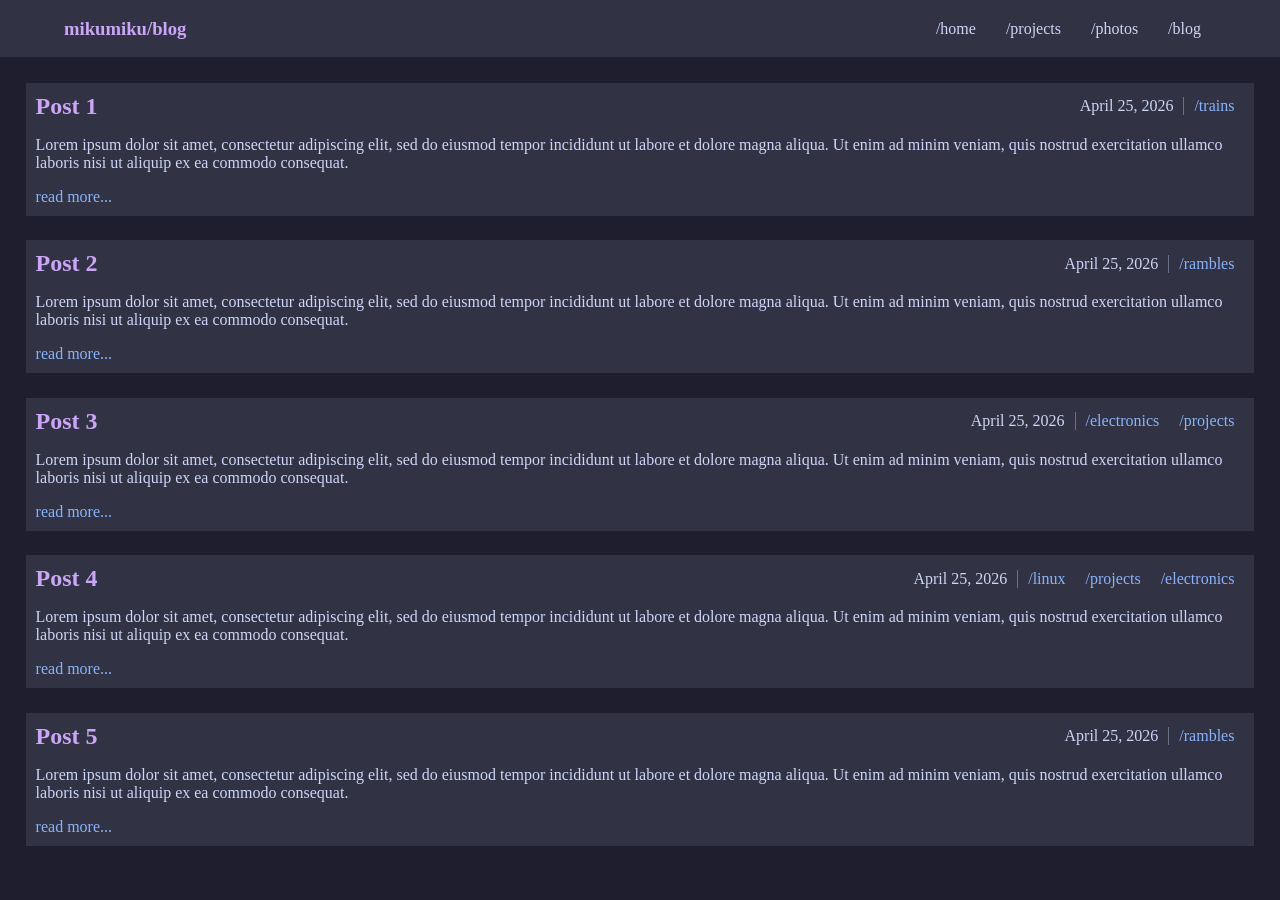
==== blog/index.html @ d57f412f "refactor: improved site structure" ====
<!DOCTYPE HTML>
<html lang="en">
    <head>
        <meta charset="UTF-8">
        <meta name="viewport" content="width=device-width, initial-scale=1">
        <title>fucking shit site</title>
        <link href="/css/index.css" rel="stylesheet">
        <link href="/css/header.css" rel="stylesheet">
        <link href="/css/blog.css" rel="stylesheet">
    </head>
    <body>
        <header>
            <h1 class="heading">mikumiku/blog</h1>
            <nav>
                <a href="/index.html">/home</a>
                <a href="https://github.com/mvx-dev">/projects</a>
                <a href="/photos.html">/photos</a>
                <a href="/blog.html" class="last">/blog</a>
            </nav>
        </header>
        <div class="post-list">
            <article>
                <div class="post-meta">
                    <a href="/blog/posts/post1.html" class="title"><h2>Post 1</h2></a>
                    <p class="timestamp">April 25, 2026</p>
                    <a href="/blog/tag/linux.html" class="tag">/trains</a>
                </div>
                <p>Lorem ipsum dolor sit amet, consectetur adipiscing elit, sed do eiusmod tempor incididunt ut labore et dolore magna aliqua. Ut enim ad minim veniam, quis nostrud exercitation ullamco laboris nisi ut aliquip ex ea commodo consequat.</p>
                <a href="/blog/posts/post1.html">read more...</a>
            </article>

            <article>
                <div class="post-meta">
                    <a href="post1.html" class="title"><h2>Post 2</h2></a>
                    <p class="timestamp">April 25, 2026</p>
                    <a href="blog/linux.html" class="tag">/rambles</a>
                </div>
                <p>Lorem ipsum dolor sit amet, consectetur adipiscing elit, sed do eiusmod tempor incididunt ut labore et dolore magna aliqua. Ut enim ad minim veniam, quis nostrud exercitation ullamco laboris nisi ut aliquip ex ea commodo consequat.</p>
                <a href="post1.html">read more...</a>
            </article>

            <article>
                <div class="post-meta">
                    <a href="post1.html" class="title"><h2>Post 3</h2></a>
                    <p class="timestamp">April 25, 2026</p>
                    <a href="blog/linux.html" class="tag">/electronics</a>
                    <a href="blog/projects.html" class="tag">/projects</a>
                </div>
                <p>Lorem ipsum dolor sit amet, consectetur adipiscing elit, sed do eiusmod tempor incididunt ut labore et dolore magna aliqua. Ut enim ad minim veniam, quis nostrud exercitation ullamco laboris nisi ut aliquip ex ea commodo consequat.</p>
                <a href="post1.html">read more...</a>
            </article>

            <article>
                <div class="post-meta">
                    <a href="post1.html" class="title"><h2>Post 4</h2></a>
                    <p class="timestamp">April 25, 2026</p>
                    <a href="blog/linux.html" class="tag">/linux</a>
                    <a href="blog/projects.html" class="tag">/projects</a>
                    <a href="blog/linux.html" class="tag">/electronics</a>
                </div>
                <p>Lorem ipsum dolor sit amet, consectetur adipiscing elit, sed do eiusmod tempor incididunt ut labore et dolore magna aliqua. Ut enim ad minim veniam, quis nostrud exercitation ullamco laboris nisi ut aliquip ex ea commodo consequat.</p>
                <a href="post1.html">read more...</a>
            </article>

            <article>
                <div class="post-meta">
                    <a href="post1.html" class="title"><h2>Post 5</h2></a>
                    <p class="timestamp">April 25, 2026</p>
                    <a href="blog/linux.html" class="tag">/rambles</a>
                </div>
                <p>Lorem ipsum dolor sit amet, consectetur adipiscing elit, sed do eiusmod tempor incididunt ut labore et dolore magna aliqua. Ut enim ad minim veniam, quis nostrud exercitation ullamco laboris nisi ut aliquip ex ea commodo consequat.</p>
                <a href="post1.html">read more...</a>
            </article>
        </div>  
    </body>
</html
---- css/index.css ----
body {
    background-color: #1e1e2e;
    color: #cba6f7;
    margin: 0px;
    min-height: 100vh;
}

h1 {
    font-size: 32pt;
}
---- css/header.css ----
header {
    background-color: #313244;
    font-size: 12pt;
    display: flex;
    align-items: center;
    padding: 5px 5%;
    margin: 0px;
    border: 0px;
    height: auto;
}

header h1 {
    font-size: 14pt;
    margin-right: auto;
}

nav {
    display: flex;
    align-items: center;
}

nav a {
    color: #cdd6f7;
    text-decoration: none;
    display: inline-block;
    padding: 0px 15px;
}

nav a.sep {
    border-right: 1px solid #6c7086;
}

nav a:hover {
    color: #cba6f7;
}

.dropdown {
    position: relative;
    display: inline-block;
}

.dropdown-content {
    display: none;
    position: absolute;
    top: 100%;
    flex-direction: column;
    background: #313244;
    min-width: 100px;
    box-shadow: 0 8px 16px rgba(0,0,0,0.2);
    z-index: 1000;
    padding: 10px;
    gap: 10px;
}

.dropdown-content a {
    display: block;
}

.dropdown:hover .dropdown-content {
    display: flex;
}
---- css/blog.css ----
.post-list {
    background-color: #1e1e2e;
    border: 10px;
    padding: 2%;
}

.post-list a {
    text-decoration: none;
}

.post-list article {
    padding: 10px;
    background-color: #313244;
    margin-bottom: 2%;
    position: relative;
    color: #cdd6f7;
}

.post-list a {
    color: #89b4fa;
}

.post-meta {
    display: flex;
    align-items: center;
    color: #cdd6f7;
    width: 100%;
}

.post-meta a.title {
    margin-right: auto;
}

.post-meta a.title h2 {
    color: #cba6f7;
    margin: 0;
    display: inline-block;
}

.post-meta p.timestamp {
    padding: 0px 10px;
    border-right: 1px solid #6c7086;
    margin: 0px;
}

.post-meta a.tag {
    color: #89b4fa;
    padding: 0 10px;
}
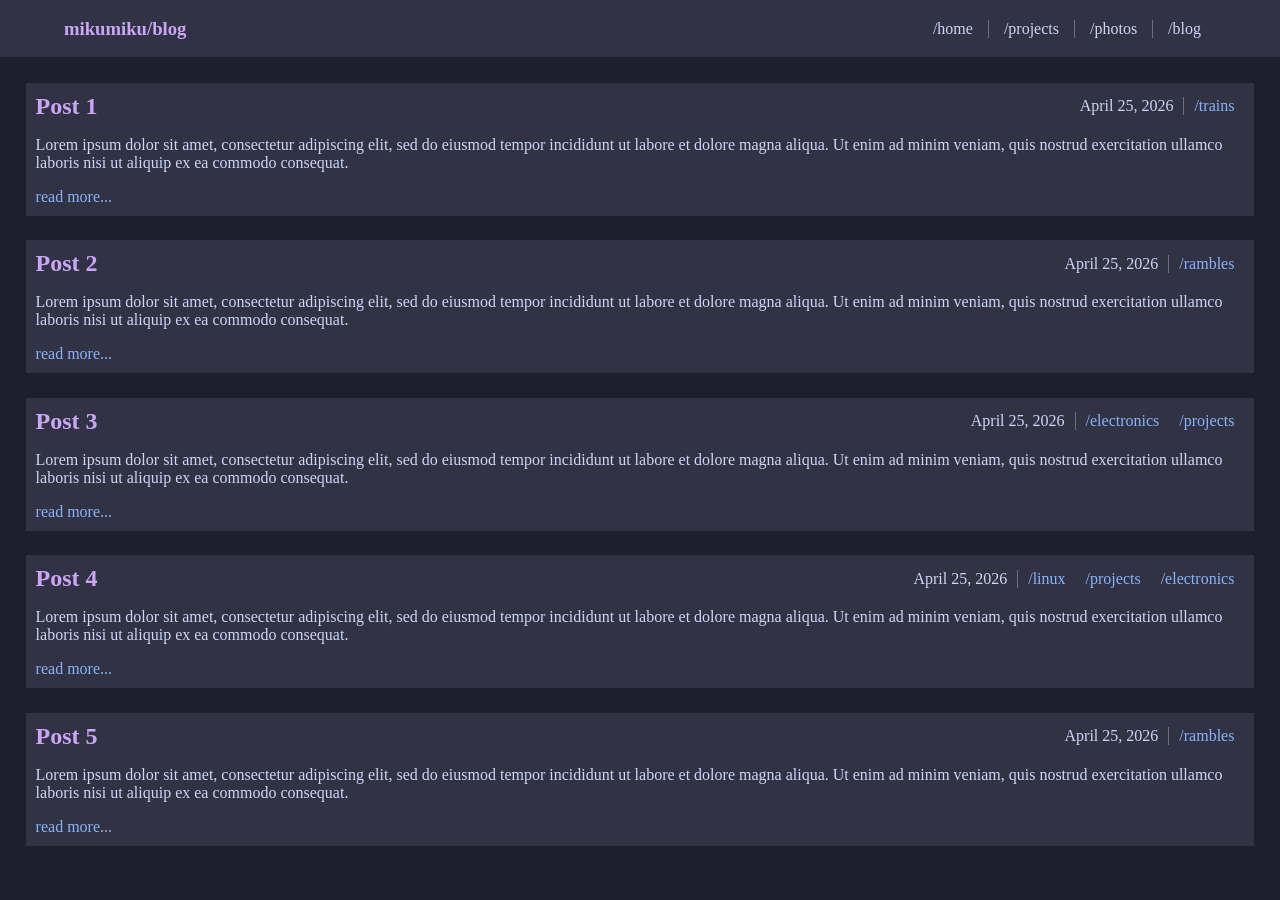
==== commit 03001764: "refactor: separated nav bar into separate file" ====
--- a/blog/index.html
+++ b/blog/index.html
@@ -1,76 +1,97 @@
-<!DOCTYPE HTML>
+<!DOCTYPE html>
 <html lang="en">
-    <head>
-        <meta charset="UTF-8">
-        <meta name="viewport" content="width=device-width, initial-scale=1">
-        <title>fucking shit site</title>
-        <link href="/css/index.css" rel="stylesheet">
-        <link href="/css/header.css" rel="stylesheet">
-        <link href="/css/blog.css" rel="stylesheet">
-    </head>
-    <body>
-        <header>
-            <h1 class="heading">mikumiku/blog</h1>
-            <nav>
-                <a href="/index.html">/home</a>
-                <a href="https://github.com/mvx-dev">/projects</a>
-                <a href="/photos.html">/photos</a>
-                <a href="/blog.html" class="last">/blog</a>
-            </nav>
-        </header>
-        <div class="post-list">
-            <article>
-                <div class="post-meta">
-                    <a href="/blog/posts/post1.html" class="title"><h2>Post 1</h2></a>
-                    <p class="timestamp">April 25, 2026</p>
-                    <a href="/blog/tag/linux.html" class="tag">/trains</a>
-                </div>
-                <p>Lorem ipsum dolor sit amet, consectetur adipiscing elit, sed do eiusmod tempor incididunt ut labore et dolore magna aliqua. Ut enim ad minim veniam, quis nostrud exercitation ullamco laboris nisi ut aliquip ex ea commodo consequat.</p>
-                <a href="/blog/posts/post1.html">read more...</a>
-            </article>
+  <head>
+    <meta charset="UTF-8" />
+    <meta name="viewport" content="width=device-width, initial-scale=1" />
+    <title>fucking shit site</title>
+    <link href="/css/index.css" rel="stylesheet" />
+    <link href="/css/header.css" rel="stylesheet" />
+    <link href="/css/blog.css" rel="stylesheet" />
+    <script src="/header.js"></script>
+  </head>
+  <body>
+    <header>
+      <h1 class="heading">mikumiku/blog</h1>
+      <div id="nav-slot"></div>
+    </header>
+    <div class="post-list">
+      <article>
+        <div class="post-meta">
+          <a href="/blog/posts/post1.html" class="title"><h2>Post 1</h2></a>
+          <p class="timestamp">April 25, 2026</p>
+          <a href="/blog/tag/linux.html" class="tag">/trains</a>
+        </div>
+        <p>
+          Lorem ipsum dolor sit amet, consectetur adipiscing elit, sed do
+          eiusmod tempor incididunt ut labore et dolore magna aliqua. Ut enim ad
+          minim veniam, quis nostrud exercitation ullamco laboris nisi ut
+          aliquip ex ea commodo consequat.
+        </p>
+        <a href="/blog/posts/post1.html">read more...</a>
+      </article>
 
-            <article>
-                <div class="post-meta">
-                    <a href="post1.html" class="title"><h2>Post 2</h2></a>
-                    <p class="timestamp">April 25, 2026</p>
-                    <a href="blog/linux.html" class="tag">/rambles</a>
-                </div>
-                <p>Lorem ipsum dolor sit amet, consectetur adipiscing elit, sed do eiusmod tempor incididunt ut labore et dolore magna aliqua. Ut enim ad minim veniam, quis nostrud exercitation ullamco laboris nisi ut aliquip ex ea commodo consequat.</p>
-                <a href="post1.html">read more...</a>
-            </article>
+      <article>
+        <div class="post-meta">
+          <a href="post1.html" class="title"><h2>Post 2</h2></a>
+          <p class="timestamp">April 25, 2026</p>
+          <a href="blog/linux.html" class="tag">/rambles</a>
+        </div>
+        <p>
+          Lorem ipsum dolor sit amet, consectetur adipiscing elit, sed do
+          eiusmod tempor incididunt ut labore et dolore magna aliqua. Ut enim ad
+          minim veniam, quis nostrud exercitation ullamco laboris nisi ut
+          aliquip ex ea commodo consequat.
+        </p>
+        <a href="post1.html">read more...</a>
+      </article>
 
-            <article>
-                <div class="post-meta">
-                    <a href="post1.html" class="title"><h2>Post 3</h2></a>
-                    <p class="timestamp">April 25, 2026</p>
-                    <a href="blog/linux.html" class="tag">/electronics</a>
-                    <a href="blog/projects.html" class="tag">/projects</a>
-                </div>
-                <p>Lorem ipsum dolor sit amet, consectetur adipiscing elit, sed do eiusmod tempor incididunt ut labore et dolore magna aliqua. Ut enim ad minim veniam, quis nostrud exercitation ullamco laboris nisi ut aliquip ex ea commodo consequat.</p>
-                <a href="post1.html">read more...</a>
-            </article>
+      <article>
+        <div class="post-meta">
+          <a href="post1.html" class="title"><h2>Post 3</h2></a>
+          <p class="timestamp">April 25, 2026</p>
+          <a href="blog/linux.html" class="tag">/electronics</a>
+          <a href="blog/projects.html" class="tag">/projects</a>
+        </div>
+        <p>
+          Lorem ipsum dolor sit amet, consectetur adipiscing elit, sed do
+          eiusmod tempor incididunt ut labore et dolore magna aliqua. Ut enim ad
+          minim veniam, quis nostrud exercitation ullamco laboris nisi ut
+          aliquip ex ea commodo consequat.
+        </p>
+        <a href="post1.html">read more...</a>
+      </article>
 
-            <article>
-                <div class="post-meta">
-                    <a href="post1.html" class="title"><h2>Post 4</h2></a>
-                    <p class="timestamp">April 25, 2026</p>
-                    <a href="blog/linux.html" class="tag">/linux</a>
-                    <a href="blog/projects.html" class="tag">/projects</a>
-                    <a href="blog/linux.html" class="tag">/electronics</a>
-                </div>
-                <p>Lorem ipsum dolor sit amet, consectetur adipiscing elit, sed do eiusmod tempor incididunt ut labore et dolore magna aliqua. Ut enim ad minim veniam, quis nostrud exercitation ullamco laboris nisi ut aliquip ex ea commodo consequat.</p>
-                <a href="post1.html">read more...</a>
-            </article>
+      <article>
+        <div class="post-meta">
+          <a href="post1.html" class="title"><h2>Post 4</h2></a>
+          <p class="timestamp">April 25, 2026</p>
+          <a href="blog/linux.html" class="tag">/linux</a>
+          <a href="blog/projects.html" class="tag">/projects</a>
+          <a href="blog/linux.html" class="tag">/electronics</a>
+        </div>
+        <p>
+          Lorem ipsum dolor sit amet, consectetur adipiscing elit, sed do
+          eiusmod tempor incididunt ut labore et dolore magna aliqua. Ut enim ad
+          minim veniam, quis nostrud exercitation ullamco laboris nisi ut
+          aliquip ex ea commodo consequat.
+        </p>
+        <a href="post1.html">read more...</a>
+      </article>
 
-            <article>
-                <div class="post-meta">
-                    <a href="post1.html" class="title"><h2>Post 5</h2></a>
-                    <p class="timestamp">April 25, 2026</p>
-                    <a href="blog/linux.html" class="tag">/rambles</a>
-                </div>
-                <p>Lorem ipsum dolor sit amet, consectetur adipiscing elit, sed do eiusmod tempor incididunt ut labore et dolore magna aliqua. Ut enim ad minim veniam, quis nostrud exercitation ullamco laboris nisi ut aliquip ex ea commodo consequat.</p>
-                <a href="post1.html">read more...</a>
-            </article>
-        </div>  
-    </body>
-</html
+      <article>
+        <div class="post-meta">
+          <a href="post1.html" class="title"><h2>Post 5</h2></a>
+          <p class="timestamp">April 25, 2026</p>
+          <a href="blog/linux.html" class="tag">/rambles</a>
+        </div>
+        <p>
+          Lorem ipsum dolor sit amet, consectetur adipiscing elit, sed do
+          eiusmod tempor incididunt ut labore et dolore magna aliqua. Ut enim ad
+          minim veniam, quis nostrud exercitation ullamco laboris nisi ut
+          aliquip ex ea commodo consequat.
+        </p>
+        <a href="post1.html">read more...</a>
+      </article>
+    </div>
+  </body>
+</html>
